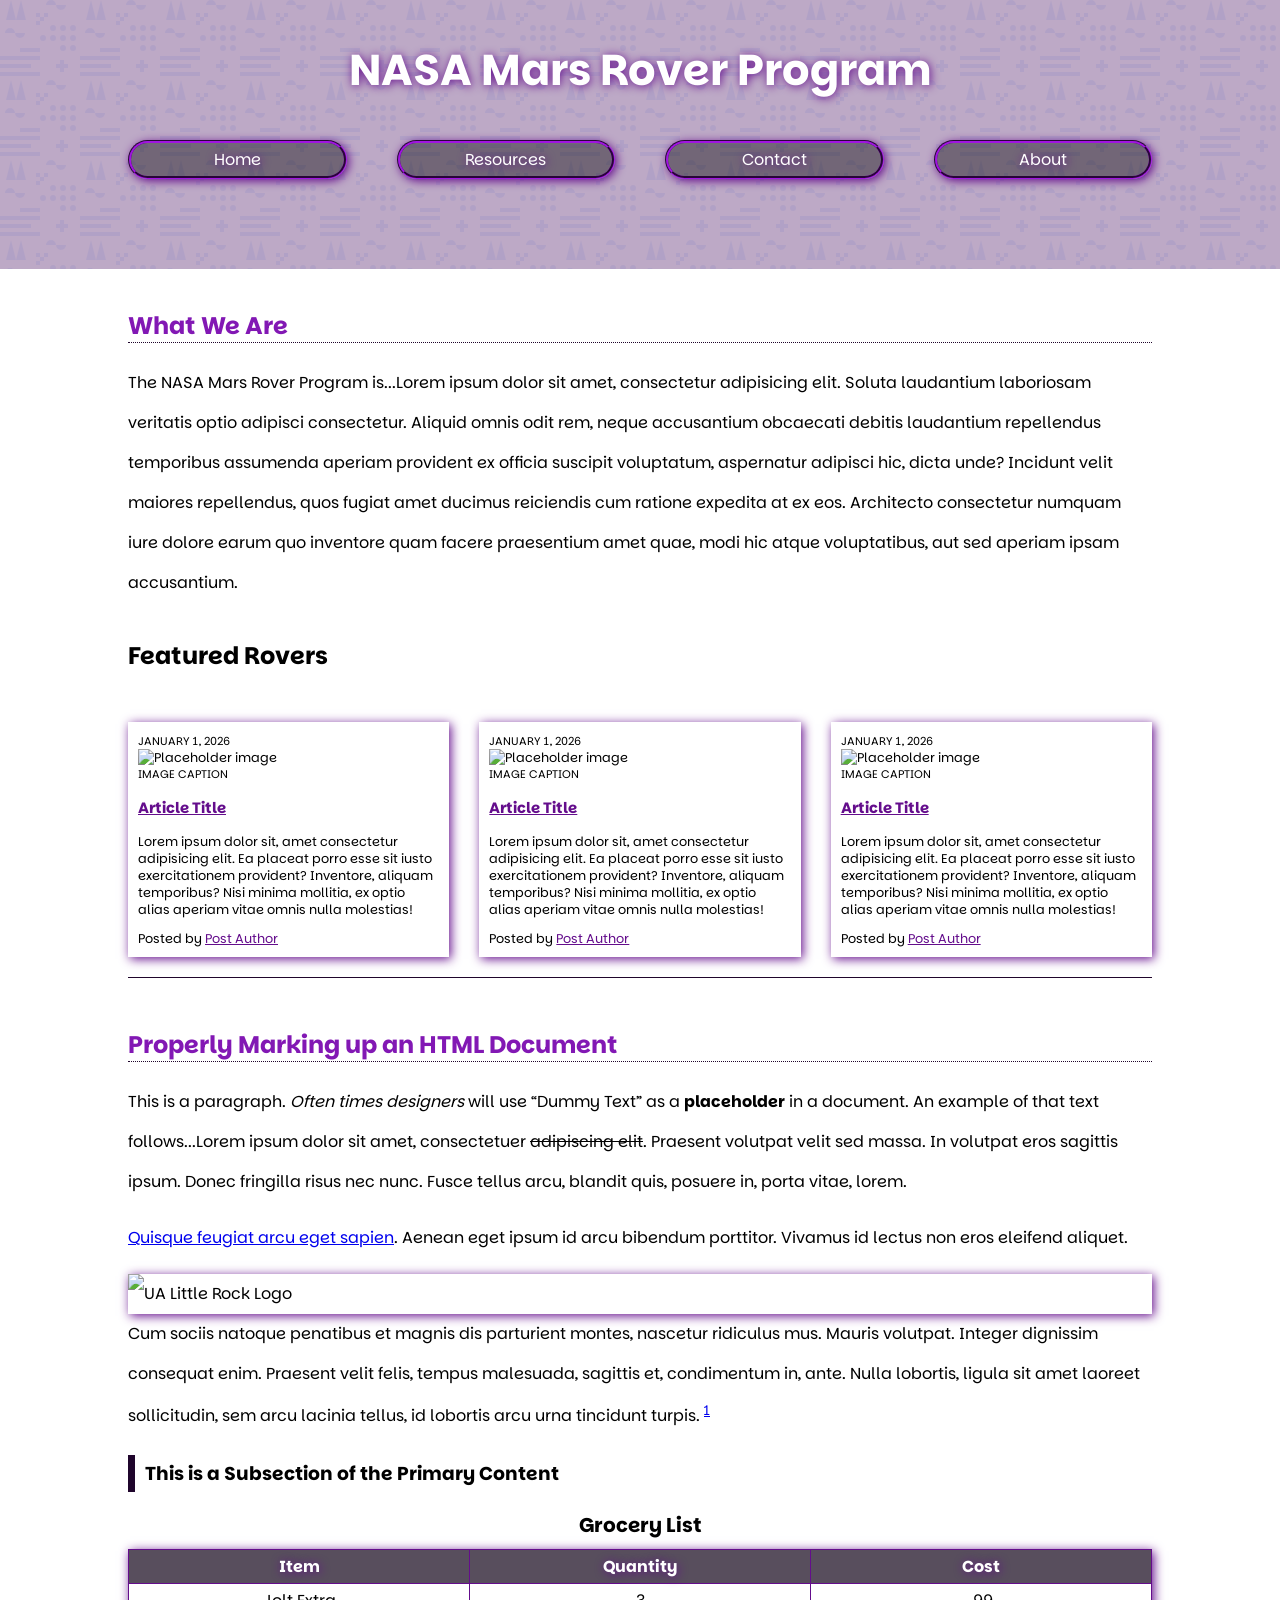
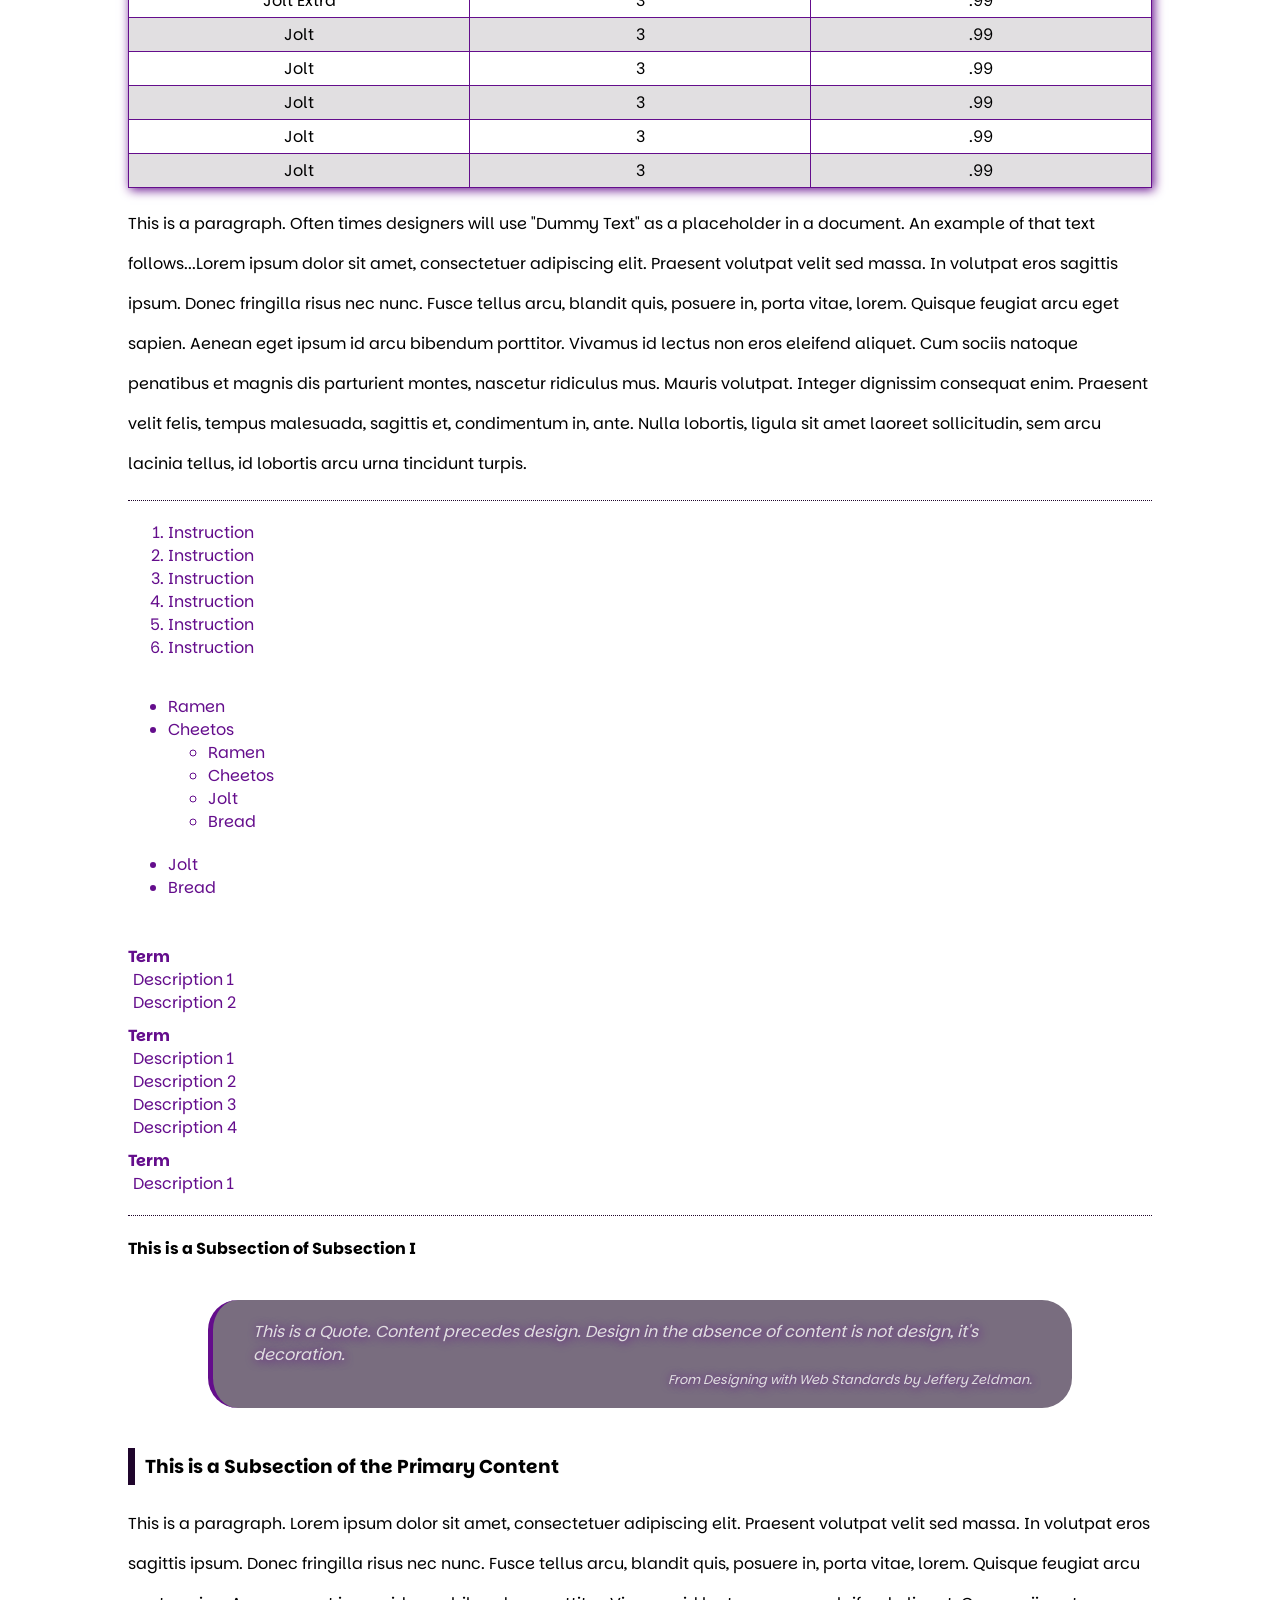
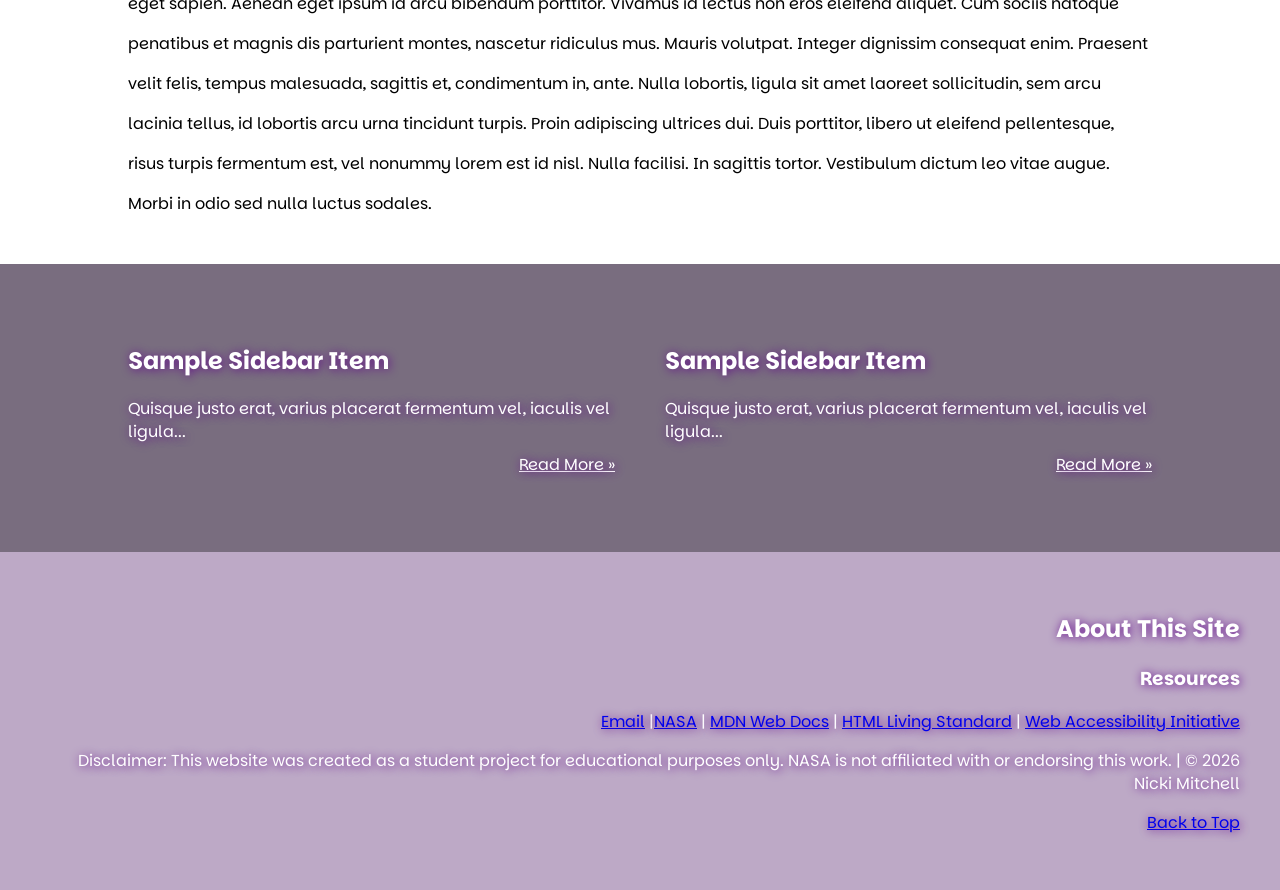
==== final-project-draft/index.html @ 0636eef6 "Added folders and files for final project. Tweaking css demo html as template for draft." ====
<!DOCTYPE html>
<html lang="en">

<head>
  <title>IFSC 11003 - Final Project Draft</title>
  <meta charset="UTF-8" />
  <meta name="description" content="Keyword rich narrative on site purpose" />
  <meta name="author" content="Nicki Mitchell" />
  <meta name="viewport" content="width=device-width, initial-scale=1" />

  <!-- Style Sheet -->
  <link href="assets/css/style.css" rel="stylesheet" />

<link rel="preconnect" href="https://fonts.googleapis.com">
<link rel="preconnect" href="https://fonts.gstatic.com" crossorigin>
<link href="https://fonts.googleapis.com/css2?family=Parkinsans:wght@300..800&display=swap" rel="stylesheet">
</head>

<body>
  <a class="visually-hidden" href="#main-content">Skip to main content</a>
  <header class="primary">
    <h1><a href="index.html">NASA Mars Rover Program</a></h1>
    <nav class="primary container" aria-label="Primary">
      <ul>
        <li><a href="#">Home</a></li>
        <li><a href="#">Resources</a></li>
        <li><a href="#">Contact</a></li>
        <li><a href="#">About</a></li>
      </ul>
    </nav>
  </header>

  <!-- Main landmark gives you a clean selector target for weeks 6–9 -->
  <main id="main-content" class="container">

    <section id="content">
      <h2>What We Are</h2>
      <p>
        The NASA Mars Rover Program is...Lorem ipsum dolor sit amet, consectetur adipisicing elit. Soluta laudantium laboriosam veritatis optio adipisci consectetur. Aliquid omnis odit rem, neque accusantium obcaecati debitis laudantium repellendus temporibus assumenda aperiam provident ex officia suscipit voluptatum, aspernatur adipisci hic, dicta unde? Incidunt velit maiores repellendus, quos fugiat amet ducimus reiciendis cum ratione expedita at ex eos. Architecto consectetur numquam iure dolore earum quo inventore quam facere praesentium amet quae, modi hic atque voluptatibus, aut sed aperiam ipsam accusantium.
      </p>
    </section>

    <section id="blog" aria-labelledby="blog-rovers">
      <h2 id="blog-rovers">Featured Rovers</h2>

      <article class="post">
        <header>
          <time class="post-date" datetime="2026-01-01">January 1, 2026</time>

          <figure>
            <img src="https://placehold.co/300x200" alt="Placeholder image" />
            <figcaption>Image Caption</figcaption>
          </figure>

          <h3><a href="#" rel="bookmark">Article Title</a></h3>
        </header>

        <p>
          Lorem ipsum dolor sit, amet consectetur adipisicing elit. Ea placeat porro esse sit iusto exercitationem provident? Inventore, aliquam temporibus? Nisi minima mollitia, ex optio alias aperiam vitae omnis nulla molestias!
        </p>

        <footer class="post-meta">
          Posted by <a href="#">Post Author</a>
        </footer>
      </article>

      <article class="post">
        <header>
          <time class="post-date" datetime="2026-01-01">January 1, 2026</time>

          <figure>
            <img src="https://placehold.co/300x200" alt="Placeholder image" />
            <figcaption>Image Caption</figcaption>
          </figure>

          <h3><a href="#" rel="bookmark">Article Title</a></h3>
        </header>

        <p>
          Lorem ipsum dolor sit, amet consectetur adipisicing elit. Ea placeat porro esse sit iusto exercitationem provident? Inventore, aliquam temporibus? Nisi minima mollitia, ex optio alias aperiam vitae omnis nulla molestias!
        </p>

        <footer class="post-meta">
          Posted by <a href="#">Post Author</a>
        </footer>
      </article>

      <article class="post">
        <header>
          <time class="post-date" datetime="2026-01-01">January 1, 2026</time>

          <figure>
            <img src="https://placehold.co/300x200" alt="Placeholder image" />
            <figcaption>Image Caption</figcaption>
          </figure>

          <h3><a href="#" rel="bookmark">Article Title</a></h3>
        </header>

        <p>
Lorem ipsum dolor sit, amet consectetur adipisicing elit. Ea placeat porro esse sit iusto exercitationem provident? Inventore, aliquam temporibus? Nisi minima mollitia, ex optio alias aperiam vitae omnis nulla molestias!
        </p>

        <footer class="post-meta">
          Posted by <a href="#">Post Author</a>
        </footer>
      </article>

    </section>
<section id="practice">
  <h2>Properly Marking up an HTML Document</h2>
  <!--(Primary Content Heading)-->

  <p>This is a paragraph. <em>Often times designers</em> will use <q>Dummy Text</q> as a <strong>placeholder</strong> in a document. An example of that text follows...Lorem ipsum dolor sit amet, consectetuer <del>adipiscing elit</del>. Praesent volutpat
    velit sed massa. In volutpat eros sagittis ipsum. Donec fringilla risus nec nunc. Fusce tellus arcu, blandit quis, posuere in, porta vitae, lorem.</p>

  <p> <a href="#">Quisque feugiat arcu eget sapien</a>. <span class="foo">Aenean</span> eget ipsum id arcu bibendum porttitor. Vivamus id lectus non eros eleifend aliquet.</p>
  <p> <img src="https://thomaswallace.net/wp-content/uploads/2018/02/ualr.png" alt="UA Little Rock Logo" />Cum sociis natoque penatibus et magnis dis parturient montes, nascetur ridiculus mus. Mauris volutpat. Integer dignissim consequat enim. Praesent velit felis,
    tempus malesuada, sagittis et, condimentum in, ante. Nulla lobortis, ligula sit amet laoreet sollicitudin, sem arcu lacinia tellus, id lobortis arcu urna tincidunt turpis. <sup><a href="#">1</a></sup> </p>

  <h3>This is a Subsection of the Primary Content</h3>
  <!-- (Subsection I)-->

  <table>
    <caption>Grocery List</caption>
    <thead>
      <!--Design Time Attribute - Remove before Prodution-->
      <tr>
        <th scope="col">Item</th>
        <th scope="col">Quantity</th>
        <th scope="col">Cost</th>
      </tr>
    </thead>
    <tr>
      <td>Jolt Extra</td>
      <td>3</td>
      <td>.99</td>
    </tr>
    <tr>
      <td>Jolt</td>
      <td>3</td>
      <td>.99</td>
    </tr>
    <tr>
      <td>Jolt</td>
      <td>3</td>
      <td>.99</td>
    </tr>
    <tr>
      <td>Jolt</td>
      <td>3</td>
      <td>.99</td>
    </tr>
    <tr>
      <td>Jolt</td>
      <td>3</td>
      <td>.99</td>
    </tr>
    <tr>
      <td>Jolt</td>
      <td>3</td>
      <td>.99</td>
    </tr>
  </table>

  <p>This is a paragraph. Often times designers will use "Dummy Text" as a placeholder in a document. An example of that text follows...Lorem ipsum dolor sit amet, consectetuer adipiscing elit. Praesent volutpat velit sed massa. In volutpat eros sagittis
    ipsum. Donec fringilla risus nec nunc. Fusce tellus arcu, blandit quis, posuere in, porta vitae, lorem. Quisque feugiat arcu eget sapien. Aenean eget ipsum id arcu bibendum porttitor. Vivamus id lectus non eros eleifend aliquet. Cum sociis natoque
    penatibus et magnis dis parturient montes, nascetur ridiculus mus. Mauris volutpat. Integer dignissim consequat enim. Praesent velit felis, tempus malesuada, sagittis et, condimentum in, ante. Nulla lobortis, ligula sit amet laoreet sollicitudin,
    sem arcu lacinia tellus, id lobortis arcu urna tincidunt turpis.</p>

  <!--This is a list of instructions.-->

  <ol>
    <li>Instruction</li>
    <li>Instruction</li>
    <li>Instruction</li>
    <li>Instruction</li>
    <li>Instruction</li>
    <li>Instruction</li>
  </ol>

  <!--This is a list of items to purchase at the grocery store.-->

  <ul>
    <li>Ramen</li>
    <li>Cheetos
      <ul>
        <li>Ramen</li>
        <li>Cheetos</li>
        <li>Jolt</li>
        <li>Bread</li>
      </ul>
    </li>
    <li>Jolt</li>
    <li>Bread</li>
  </ul>

  <!--This is an Example of how we should mark up a term and its description(s)-->
  <dl>
    <dt>Term</dt>
    <dd>Description 1</dd>
    <dd>Description 2</dd>
    <dt>Term</dt>
    <dd>Description 1</dd>
    <dd>Description 2</dd>
    <dd>Description 3</dd>
    <dd>Description 4</dd>
    <dt>Term</dt>
    <dd>Description 1</dd>
  </dl>

  <h4>This is a Subsection of Subsection I</h4>

  <blockquote>This is a Quote. Content precedes design. Design in the absence of content is not design, it's decoration. <cite>From Designing with Web Standards by Jeffery Zeldman.</cite></blockquote>

  <h3>This is a Subsection of the Primary Content</h3>
  <!--(Subsection II)-->

  <p>This is a paragraph. Lorem ipsum dolor sit amet, consectetuer adipiscing elit. Praesent volutpat velit sed massa. In volutpat eros sagittis ipsum. Donec fringilla risus nec nunc. Fusce tellus arcu, blandit quis, posuere in, porta vitae, lorem. Quisque
    feugiat arcu eget sapien. Aenean eget ipsum id arcu bibendum porttitor. Vivamus id lectus non eros eleifend aliquet. Cum sociis natoque penatibus et magnis dis parturient montes, nascetur ridiculus mus. Mauris volutpat. Integer dignissim consequat
    enim. Praesent velit felis, tempus malesuada, sagittis et, condimentum in, ante. Nulla lobortis, ligula sit amet laoreet sollicitudin, sem arcu lacinia tellus, id lobortis arcu urna tincidunt turpis. Proin adipiscing ultrices dui. Duis porttitor,
    libero ut eleifend pellentesque, risus turpis fermentum est, vel nonummy lorem est id nisl. Nulla facilisi. In sagittis tortor. Vestibulum dictum leo vitae augue. Morbi in odio sed nulla luctus sodales.</p>
</section>
    

  </main>
  <aside aria-label="Sidebar">
    <div class="container">

      <article class="widget">
        <header>
          <h2>Sample Sidebar Item</h2>
        </header>

        <p>
          Quisque justo erat, varius placerat fermentum vel, iaculis vel ligula...
          <a href="#">Read More &raquo;</a>
        </p>

        <footer>Widget Footer</footer>
      </article>

      <article class="widget">
        <header>
          <h2>Sample Sidebar Item</h2>
        </header>

        <p>
          Quisque justo erat, varius placerat fermentum vel, iaculis vel ligula...
          <a href="#">Read More &raquo;</a>
        </p>

        <footer>Widget Footer</footer>
      </article>

    </div>
  </aside>

  <footer class="primary">
    <h2>About This Site</h2>
    <h3>Resources</h3>
   <p><a href="mailto:nlmitchell1@ualr.edu">Email</a> |<a href="#">NASA</a> | <a href="#">MDN Web Docs</a> | <a href="#">HTML Living Standard</a> | <a href="#">Web Accessibility Initiative</a></p>
    <p>Disclaimer: This website was created as a student project for educational purposes only. NASA is not affiliated with or endorsing this work. | &copy; 2026 Nicki Mitchell</p>
    <p><a href="#top">Back to Top</a></p>
  </footer>

</body>

</html>
---- final-project-draft/assets/css/style.css ----
/* ---------------Box Sizing----------------- */
html {
  box-sizing: border-box;
}
*,
*:before,
*:after {
  box-sizing: inherit;
}

/* ---------------Responsive Images----------------- */
img{
  max-width: 100%;
}
 
/* Skip link utility: hidden until focused */
.visually-hidden {
  border: 0;
  clip: rect(0, 0, 0, 0);
  height: 1px;
  margin: -1px;
  overflow: hidden;
  padding: 0;
  position: absolute;
  white-space: nowrap;
  width: 1px;
}

/* ---------------Utility Classes----------------- */
.container{
  width:80vw;
  margin: 40px auto;
}

/* ---------------Global Styles----------------- */

body{
  font-family: "Parkinsans", sans-serif;
  margin: 0;
}

header.primary{
  background-color: #bda9c6;
  color:#ffffff;
  text-align: center;
  text-shadow: 1px 1px 10px #640D8C;
  padding: 40px; /* 40px top and bottom, 0 left and right */
  background-image: url("data:image/svg+xml,%3Csvg xmlns='http://www.w3.org/2000/svg' width='80' height='80' viewBox='0 0 80 80'%3E%3Cg fill='%23ad9ec6' fill-opacity='0.7'%3E%3Cpath fill-rule='evenodd' d='M11 0l5 20H6l5-20zm42 31a3 3 0 1 0 0-6 3 3 0 0 0 0 6zM0 72h40v4H0v-4zm0-8h31v4H0v-4zm20-16h20v4H20v-4zM0 56h40v4H0v-4zm63-25a3 3 0 1 0 0-6 3 3 0 0 0 0 6zm10 0a3 3 0 1 0 0-6 3 3 0 0 0 0 6zM53 41a3 3 0 1 0 0-6 3 3 0 0 0 0 6zm10 0a3 3 0 1 0 0-6 3 3 0 0 0 0 6zm10 0a3 3 0 1 0 0-6 3 3 0 0 0 0 6zm-30 0a3 3 0 1 0 0-6 3 3 0 0 0 0 6zm-28-8a5 5 0 0 0-10 0h10zm10 0a5 5 0 0 1-10 0h10zM56 5a5 5 0 0 0-10 0h10zm10 0a5 5 0 0 1-10 0h10zm-3 46a3 3 0 1 0 0-6 3 3 0 0 0 0 6zm10 0a3 3 0 1 0 0-6 3 3 0 0 0 0 6zM21 0l5 20H16l5-20zm43 64v-4h-4v4h-4v4h4v4h4v-4h4v-4h-4zM36 13h4v4h-4v-4zm4 4h4v4h-4v-4zm-4 4h4v4h-4v-4zm8-8h4v4h-4v-4z'/%3E%3C/g%3E%3C/svg%3E");
}

header.primary a{
  color: #ffffff;
  text-decoration: none; /* Remove underline from links */
  }

header.primary h1{
  font-size: 2.7rem;
  margin: 0;
}

header.primary .subtitle{
  font-size: 1.5rem;
  margin: 0;
}

nav.primary ul{
  padding: 0;
  display:flex;
  flex-direction: row;
  justify-content: center;
  gap: 50px;
}

nav.primary ul li {
  list-style-type: none; /* Remove bullets from list */
  margin-bottom: 10px;
  flex: 1; /* Allow list items to grow and shrink equally */
}

nav.primary ul li a{
  background-color: rgba(0, 0, 0, 0.4);
  box-shadow: 2px 2px 10px #640D8C;
  padding: 5px 7.5px;
  display: block;
  border: 3.5px groove #640D8C;
  border-radius: 22px;
  color: #ffffff;
  transition: .5s;
}

nav.primary ul li a:hover{
  background-color: rgba(0, 0, 0, 0.6);
  box-shadow: 1px 1px 10px #640D8C;
}

#content h2 {
  color:#8218b4;
  border-bottom:#1f052c  1.5px dotted;
}

#content p {
  line-height: 2.5;
}

#blog {
  display: flex;
  flex-direction: row;
  justify-content: space-between;
  flex-wrap: wrap;
  gap: 30px;
  padding-bottom: 20px;
  border-bottom:#1f052c 0.5px solid;
}

#blog figure {
  margin: 0;
}

#blog .post {
  box-shadow:2px 2px 10px #640D8C;
  padding: 10px;
  gap: 50px;
  font-size: 0.8rem;
  flex: 1;
}

#blog h2 {
  flex: 0 0 100%;
}

#blog time.post-date, #blog figcaption {
  text-transform: uppercase;
  font-size: 0.7rem;
}

#blog a{
  color: #640D8C;
}

#practice h2 {
  color:#8218b4;
  border-bottom:#1f052c  1.5px dotted;
  padding-top: 30px;
}

#practice h3 {
  border-left:#1f052c 7.5px solid;
  padding: 5px 0 5px 10px;
}

#practice p {
  line-height: 2.5;
}

#practice p img {
  display: flex;
  flex-direction: row;
  justify-content: center;
  box-shadow:2px 2px 10px #640D8C;
}

#practice table {
  box-shadow:2px 2px 10px #640D8C;
  table-layout: fixed;
  width: 100%;
  border-collapse: collapse;
}

#practice table caption {
  font-size: 1.25rem;
  font-weight: bold;
  margin-bottom: 10px;
}

#practice th {
  background-color: #584e5d;
  text-shadow: 1px 1px 10px #640D8C;
  color: #ffffff;
}

#practice tr:nth-child(even) {
  background-color: #e1dfe1;
}

#practice tr:hover {
  background-color: #817f81;
}

#practice th, #practice td {
  border: 1px solid #640D8C;
  padding: 5px;
  text-align: center;
}

#practice ol {
  color: #640D8C;
  border-top:#1f052c  1.5px dotted;
  padding-top: 20px;
  padding-bottom: 20px;
}

#practice ul {
  color: #640D8C;
  padding-bottom: 20px;
}

#practice dl {
  color: #640D8C;
  border-bottom:#1f052c  1.5px dotted;
  padding-bottom: 20px;

}

#practice dt {
  font-weight: bold;
  padding-top: 10px;
}

#practice dd {
  margin-left: 5px;
}

#practice blockquote {
  border-left: 5px solid #640D8C;
  padding: 20px 40px;
  margin:40px 80px;
  border-radius: 30px;
  background-color:#796d7f;
  color:#e1dfe1;
  font-style: italic;
  text-shadow: 1px 1px 10px #640D8C;
}

#practice blockquote cite {
  display: block;
  text-align: right;
  font-size: 0.8rem;
  margin-top: 5px;
}

aside[aria-label="Sidebar"]{
background-color: #796d7f;
  color:#ffffff;
  text-align: none;
  text-shadow: 1px 1px 10px #640D8C;
  padding: 20px 0; /* 40px top and bottom, 0 left and right */
}

 aside .container{
    display: flex;
    flex-direction: row;
    justify-content: center;
    gap: 50px;
  }

  aside div.container a:last-child{
   color:#ffffff;
   display:block;
   margin-top: 10px;
   text-align:right;
  }

  aside .widget footer{
    display: none;
  }

  footer.primary{
    background-color: #bda9c6;
    color:#ffffff;
    text-align: right;
    text-shadow: 1px 1px 10px #640D8C;
    padding: 40px; /* 40px top and bottom, 0 left and right */
  }

/* ---------------Media Queries----------------- */

@media screen and (max-width: 500px) { /*breakpoint; 500px is the width of the screen */

  nav.primary ul{
    flex-direction: column;
    gap: 5px;
  }

  .container{
    width:90vw;
  }

  #blog {
    flex-direction: column;
  }
  }

 
/* ---------------My General Notes----------------- */
/* Color palette: #640D8C, #451A59, #CB77F2, #E6B0FF, #F6E3FF */

/* Font stack: 
For the <head> of my html: 
<link rel="preconnect" href="https://fonts.googleapis.com">
<link rel="preconnect" href="https://fonts.gstatic.com" crossorigin>
<link href="https://fonts.googleapis.com/css2?family=Parkinsans:wght@300..800&display=swap" rel="stylesheet">

CSS class for a variable style:
.parkinsans-<uniquifier> {
  font-family: "Parkinsans", sans-serif;
  font-optical-sizing: auto; - NOT NEEDED
  font-weight: <weight>; - NOT NEEDED
  font-style: normal; - NOT NEEDED
}*/
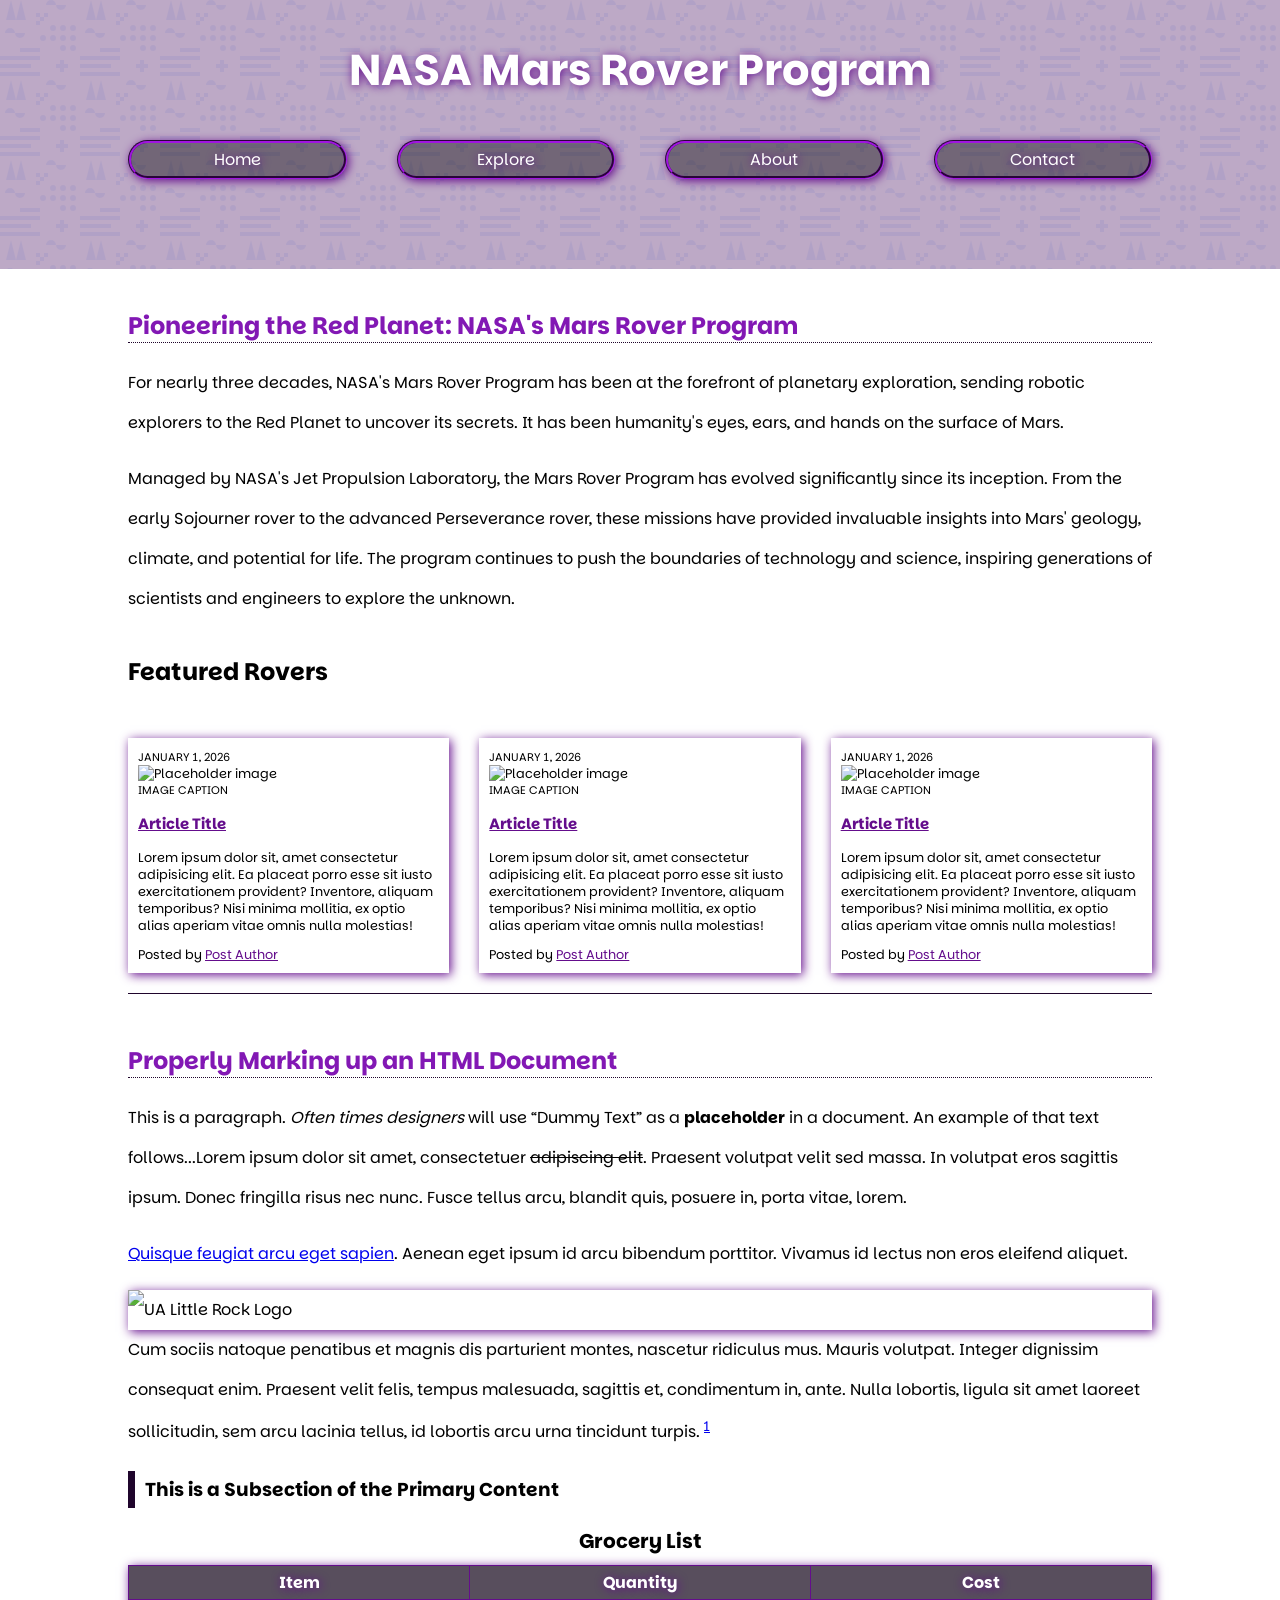
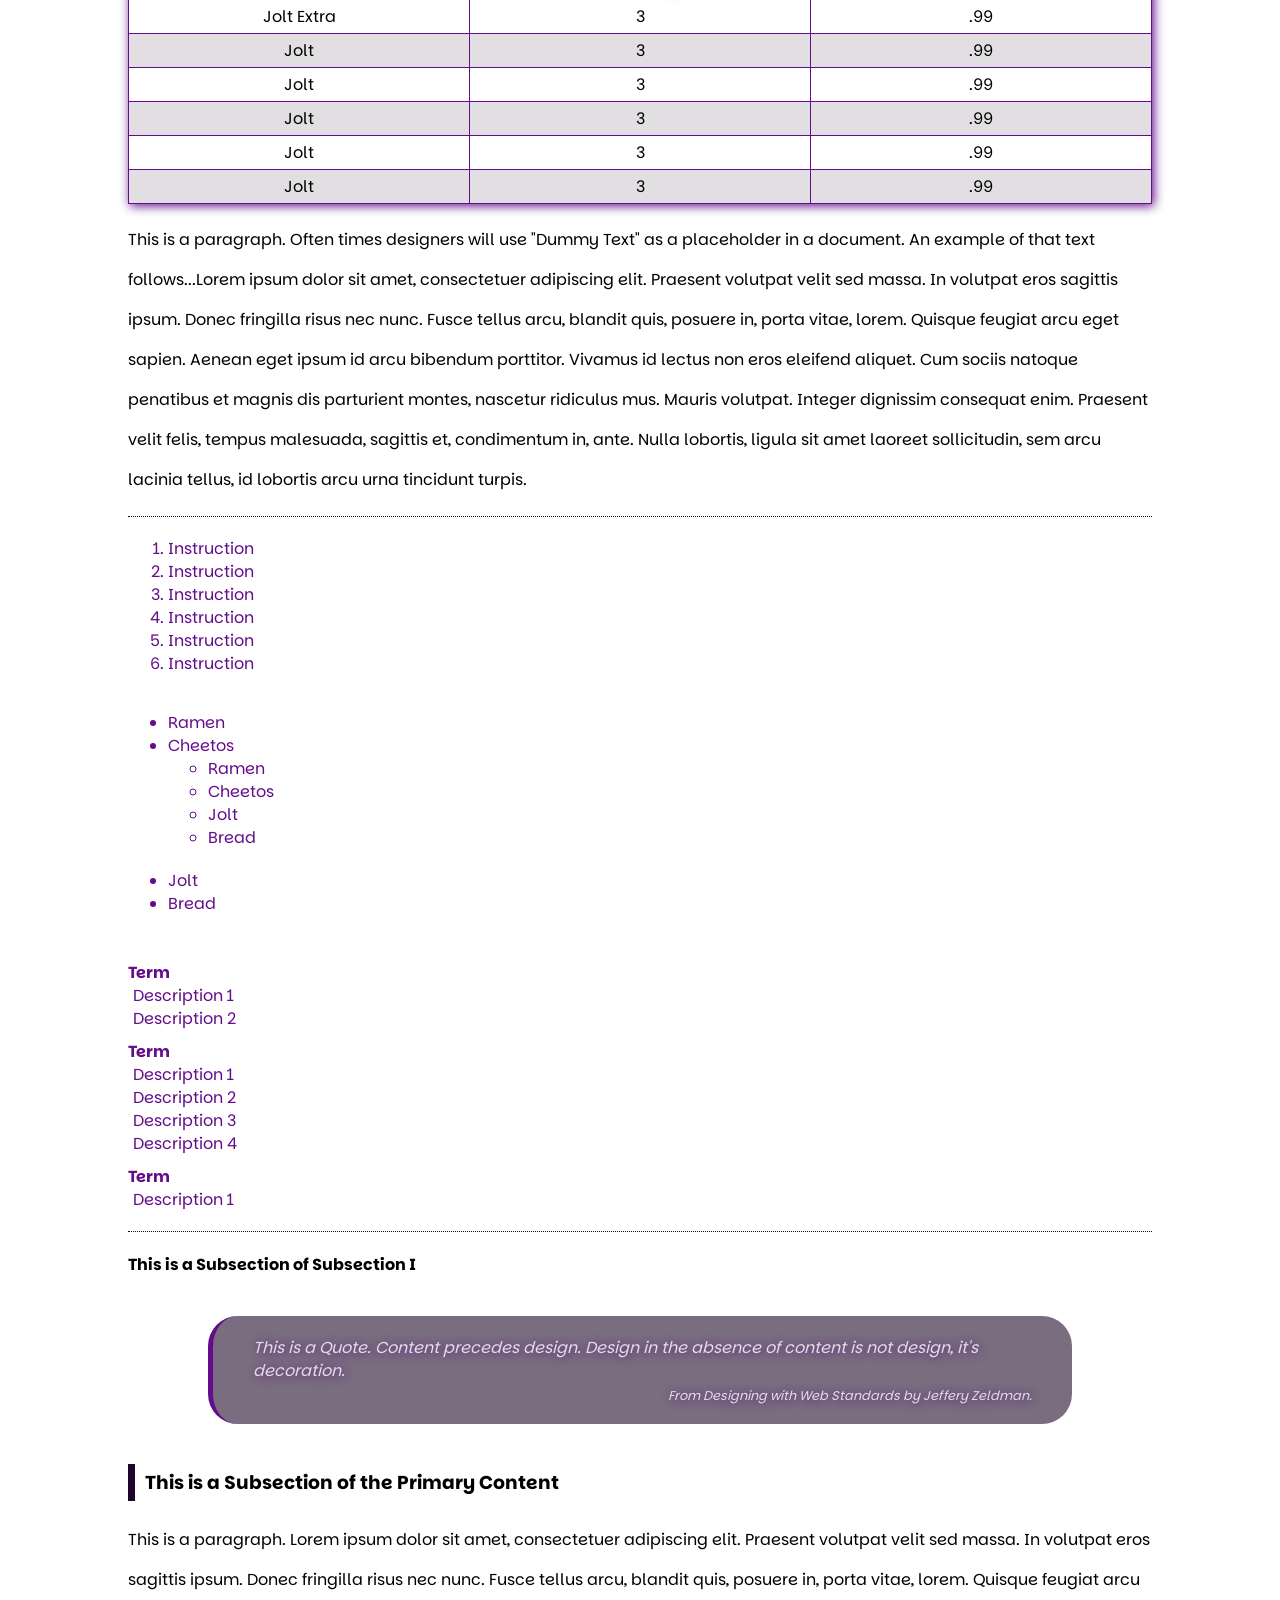
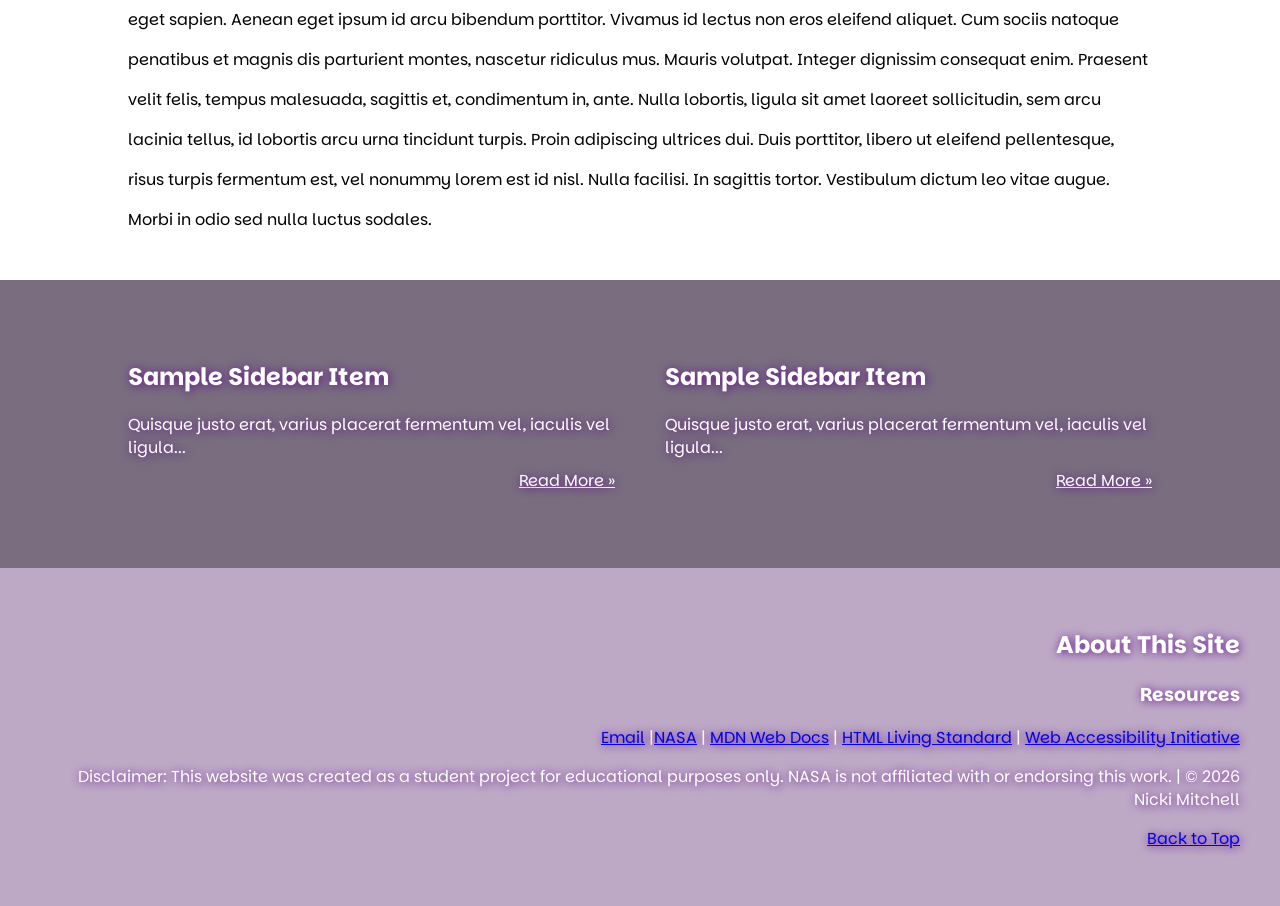
==== commit 6a1f0286: "created about.html and added draft content covering all 5 rovers" ====
--- a/final-project-draft/index.html
+++ b/final-project-draft/index.html
@@ -4,7 +4,7 @@
 <head>
   <title>IFSC 11003 - Final Project Draft</title>
   <meta charset="UTF-8" />
-  <meta name="description" content="Keyword rich narrative on site purpose" />
+  <meta name="description" content="NASA Mars Rover Program - Home Page (DRAFT)" />
   <meta name="author" content="Nicki Mitchell" />
   <meta name="viewport" content="width=device-width, initial-scale=1" />
 
@@ -22,21 +22,24 @@
     <h1><a href="index.html">NASA Mars Rover Program</a></h1>
     <nav class="primary container" aria-label="Primary">
       <ul>
-        <li><a href="#">Home</a></li>
-        <li><a href="#">Resources</a></li>
-        <li><a href="#">Contact</a></li>
-        <li><a href="#">About</a></li>
+        <li><a href="index.html">Home</a></li>
+        <li><a href="explore.html">Explore</a></li>
+        <li><a href="about.html">About</a></li>
+        <li><a href="contact.html">Contact</a></li>
+        
       </ul>
     </nav>
   </header>
 
-  <!-- Main landmark gives you a clean selector target for weeks 6–9 -->
-  <main id="main-content" class="container">
+   <main id="main-content" class="container">
 
     <section id="content">
-      <h2>What We Are</h2>
+      <h2>Pioneering the Red Planet: NASA's Mars Rover Program</h2>
       <p>
-        The NASA Mars Rover Program is...Lorem ipsum dolor sit amet, consectetur adipisicing elit. Soluta laudantium laboriosam veritatis optio adipisci consectetur. Aliquid omnis odit rem, neque accusantium obcaecati debitis laudantium repellendus temporibus assumenda aperiam provident ex officia suscipit voluptatum, aspernatur adipisci hic, dicta unde? Incidunt velit maiores repellendus, quos fugiat amet ducimus reiciendis cum ratione expedita at ex eos. Architecto consectetur numquam iure dolore earum quo inventore quam facere praesentium amet quae, modi hic atque voluptatibus, aut sed aperiam ipsam accusantium.
+        For nearly three decades, NASA's Mars Rover Program has been at the forefront of planetary exploration, sending robotic explorers to the Red Planet to uncover its secrets. It has been humanity's eyes, ears, and hands on the surface of Mars. 
+      </p>
+      <p>
+        Managed by NASA's Jet Propulsion Laboratory, the Mars Rover Program has evolved significantly since its inception. From the early Sojourner rover to the advanced Perseverance rover, these missions have provided invaluable insights into Mars' geology, climate, and potential for life. The program continues to push the boundaries of technology and science, inspiring generations of scientists and engineers to explore the unknown.
       </p>
     </section>
 
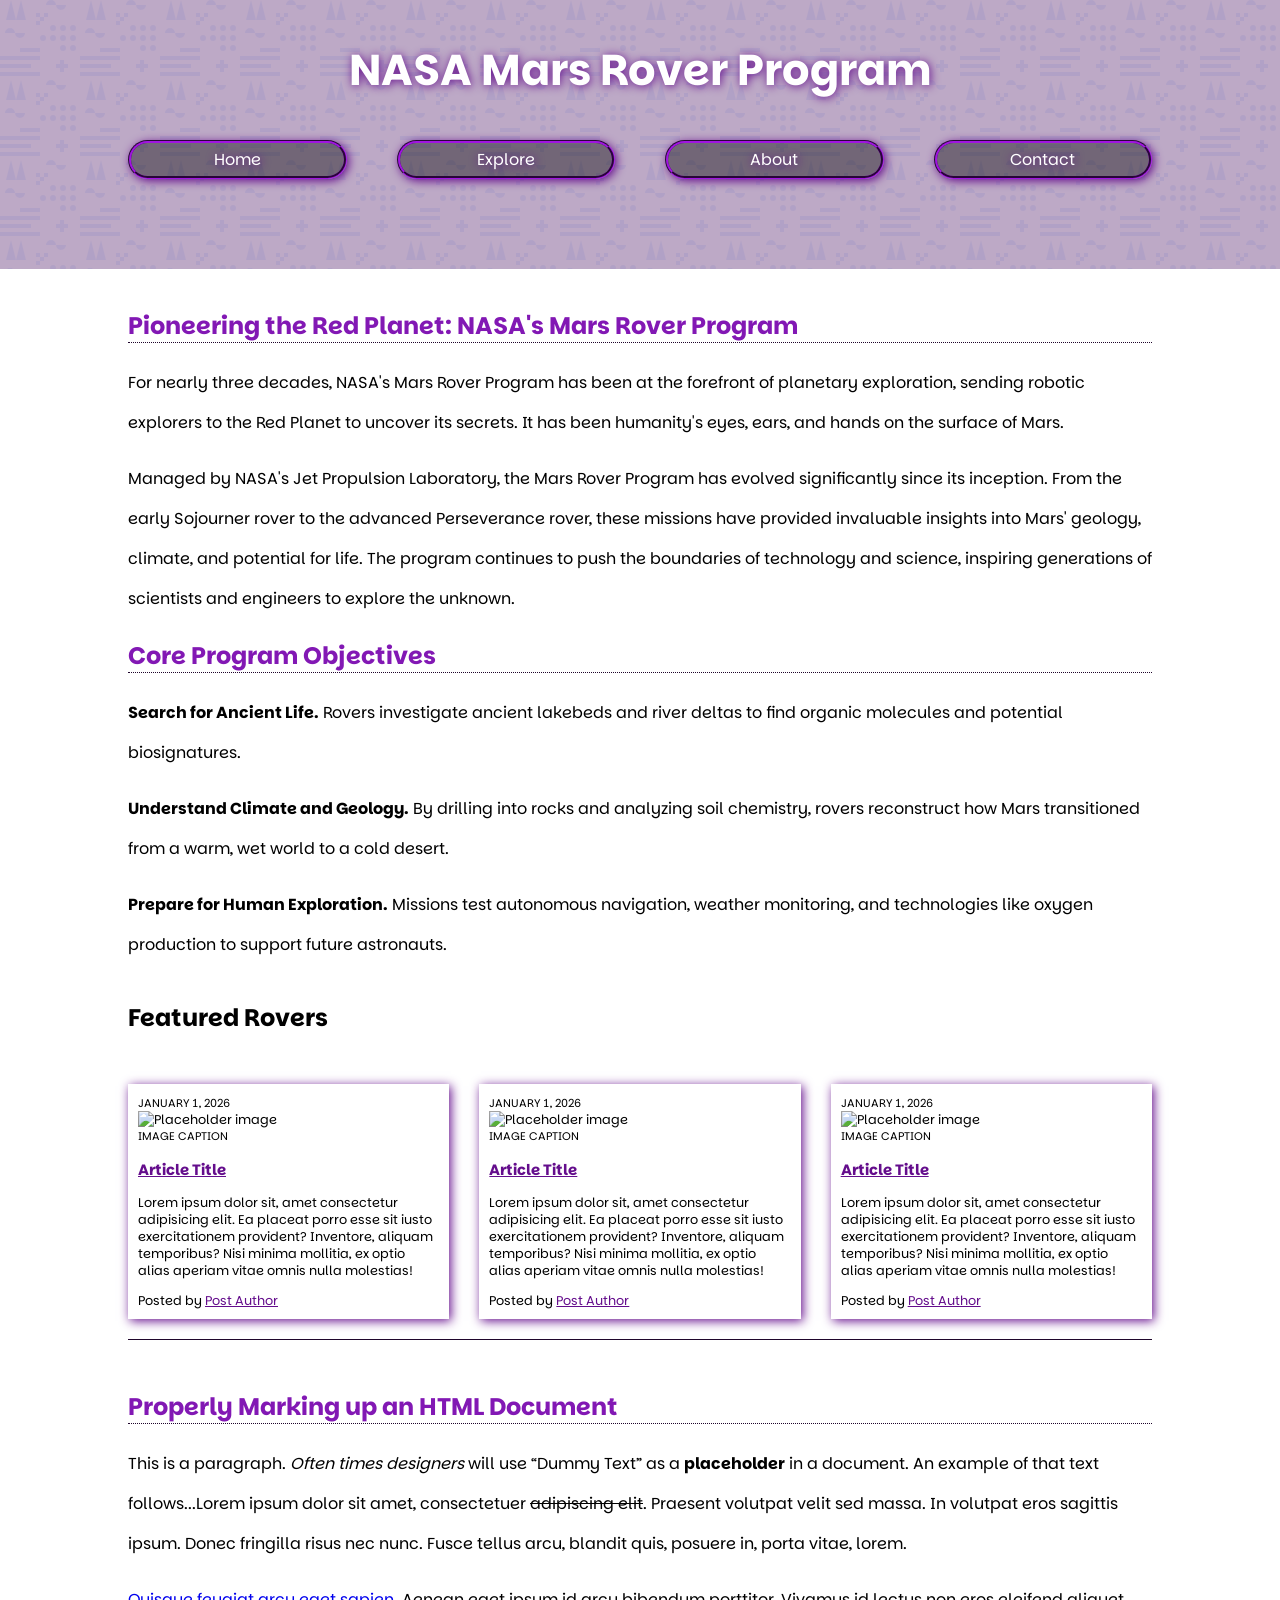
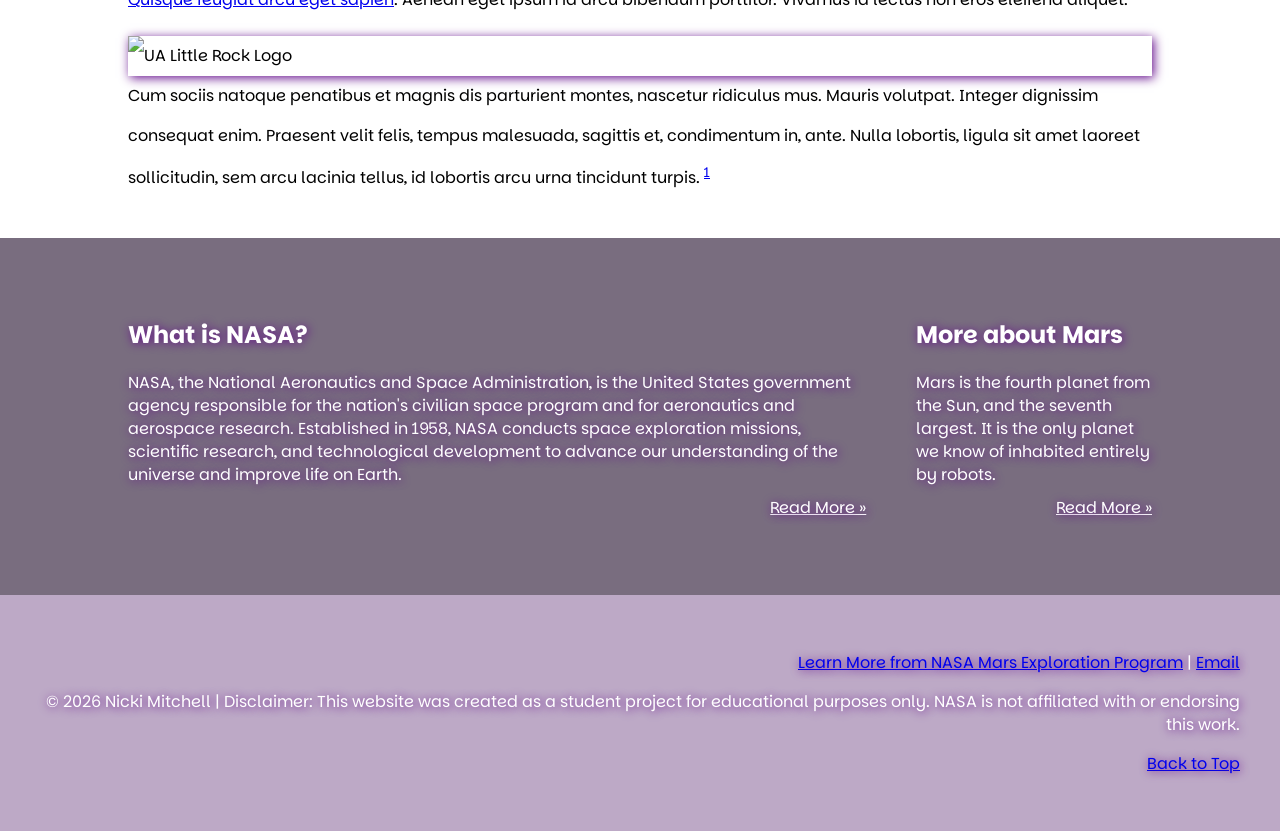
==== commit f200ed76: "content updates to index.html" ====
--- a/final-project-draft/index.html
+++ b/final-project-draft/index.html
@@ -40,6 +40,17 @@
       </p>
       <p>
         Managed by NASA's Jet Propulsion Laboratory, the Mars Rover Program has evolved significantly since its inception. From the early Sojourner rover to the advanced Perseverance rover, these missions have provided invaluable insights into Mars' geology, climate, and potential for life. The program continues to push the boundaries of technology and science, inspiring generations of scientists and engineers to explore the unknown.
+      </p>
+
+      <h2>Core Program Objectives</h2>
+      <p>
+        <strong>Search for Ancient Life.</strong> Rovers investigate ancient lakebeds and river deltas to find organic molecules and potential biosignatures.
+      </p>
+      <p>
+        <strong>Understand Climate and Geology.</strong> By drilling into rocks and analyzing soil chemistry, rovers reconstruct how Mars transitioned from a warm, wet world to a cold desert.
+      </p>
+      <p>
+        <strong>Prepare for Human Exploration.</strong> Missions test autonomous navigation, weather monitoring, and technologies like oxygen production to support future astronauts.
       </p>
     </section>
 
@@ -121,109 +132,7 @@
   <p> <img src="https://thomaswallace.net/wp-content/uploads/2018/02/ualr.png" alt="UA Little Rock Logo" />Cum sociis natoque penatibus et magnis dis parturient montes, nascetur ridiculus mus. Mauris volutpat. Integer dignissim consequat enim. Praesent velit felis,
     tempus malesuada, sagittis et, condimentum in, ante. Nulla lobortis, ligula sit amet laoreet sollicitudin, sem arcu lacinia tellus, id lobortis arcu urna tincidunt turpis. <sup><a href="#">1</a></sup> </p>
 
-  <h3>This is a Subsection of the Primary Content</h3>
-  <!-- (Subsection I)-->
-
-  <table>
-    <caption>Grocery List</caption>
-    <thead>
-      <!--Design Time Attribute - Remove before Prodution-->
-      <tr>
-        <th scope="col">Item</th>
-        <th scope="col">Quantity</th>
-        <th scope="col">Cost</th>
-      </tr>
-    </thead>
-    <tr>
-      <td>Jolt Extra</td>
-      <td>3</td>
-      <td>.99</td>
-    </tr>
-    <tr>
-      <td>Jolt</td>
-      <td>3</td>
-      <td>.99</td>
-    </tr>
-    <tr>
-      <td>Jolt</td>
-      <td>3</td>
-      <td>.99</td>
-    </tr>
-    <tr>
-      <td>Jolt</td>
-      <td>3</td>
-      <td>.99</td>
-    </tr>
-    <tr>
-      <td>Jolt</td>
-      <td>3</td>
-      <td>.99</td>
-    </tr>
-    <tr>
-      <td>Jolt</td>
-      <td>3</td>
-      <td>.99</td>
-    </tr>
-  </table>
-
-  <p>This is a paragraph. Often times designers will use "Dummy Text" as a placeholder in a document. An example of that text follows...Lorem ipsum dolor sit amet, consectetuer adipiscing elit. Praesent volutpat velit sed massa. In volutpat eros sagittis
-    ipsum. Donec fringilla risus nec nunc. Fusce tellus arcu, blandit quis, posuere in, porta vitae, lorem. Quisque feugiat arcu eget sapien. Aenean eget ipsum id arcu bibendum porttitor. Vivamus id lectus non eros eleifend aliquet. Cum sociis natoque
-    penatibus et magnis dis parturient montes, nascetur ridiculus mus. Mauris volutpat. Integer dignissim consequat enim. Praesent velit felis, tempus malesuada, sagittis et, condimentum in, ante. Nulla lobortis, ligula sit amet laoreet sollicitudin,
-    sem arcu lacinia tellus, id lobortis arcu urna tincidunt turpis.</p>
-
-  <!--This is a list of instructions.-->
-
-  <ol>
-    <li>Instruction</li>
-    <li>Instruction</li>
-    <li>Instruction</li>
-    <li>Instruction</li>
-    <li>Instruction</li>
-    <li>Instruction</li>
-  </ol>
-
-  <!--This is a list of items to purchase at the grocery store.-->
-
-  <ul>
-    <li>Ramen</li>
-    <li>Cheetos
-      <ul>
-        <li>Ramen</li>
-        <li>Cheetos</li>
-        <li>Jolt</li>
-        <li>Bread</li>
-      </ul>
-    </li>
-    <li>Jolt</li>
-    <li>Bread</li>
-  </ul>
-
-  <!--This is an Example of how we should mark up a term and its description(s)-->
-  <dl>
-    <dt>Term</dt>
-    <dd>Description 1</dd>
-    <dd>Description 2</dd>
-    <dt>Term</dt>
-    <dd>Description 1</dd>
-    <dd>Description 2</dd>
-    <dd>Description 3</dd>
-    <dd>Description 4</dd>
-    <dt>Term</dt>
-    <dd>Description 1</dd>
-  </dl>
-
-  <h4>This is a Subsection of Subsection I</h4>
-
-  <blockquote>This is a Quote. Content precedes design. Design in the absence of content is not design, it's decoration. <cite>From Designing with Web Standards by Jeffery Zeldman.</cite></blockquote>
-
-  <h3>This is a Subsection of the Primary Content</h3>
-  <!--(Subsection II)-->
-
-  <p>This is a paragraph. Lorem ipsum dolor sit amet, consectetuer adipiscing elit. Praesent volutpat velit sed massa. In volutpat eros sagittis ipsum. Donec fringilla risus nec nunc. Fusce tellus arcu, blandit quis, posuere in, porta vitae, lorem. Quisque
-    feugiat arcu eget sapien. Aenean eget ipsum id arcu bibendum porttitor. Vivamus id lectus non eros eleifend aliquet. Cum sociis natoque penatibus et magnis dis parturient montes, nascetur ridiculus mus. Mauris volutpat. Integer dignissim consequat
-    enim. Praesent velit felis, tempus malesuada, sagittis et, condimentum in, ante. Nulla lobortis, ligula sit amet laoreet sollicitudin, sem arcu lacinia tellus, id lobortis arcu urna tincidunt turpis. Proin adipiscing ultrices dui. Duis porttitor,
-    libero ut eleifend pellentesque, risus turpis fermentum est, vel nonummy lorem est id nisl. Nulla facilisi. In sagittis tortor. Vestibulum dictum leo vitae augue. Morbi in odio sed nulla luctus sodales.</p>
-</section>
+  </section>
     
 
   </main>
@@ -232,12 +141,12 @@
 
       <article class="widget">
         <header>
-          <h2>Sample Sidebar Item</h2>
+          <h2>What is NASA?</h2>
         </header>
 
         <p>
-          Quisque justo erat, varius placerat fermentum vel, iaculis vel ligula...
-          <a href="#">Read More &raquo;</a>
+          NASA, the National Aeronautics and Space Administration, is the United States government agency responsible for the nation's civilian space program and for aeronautics and aerospace research. Established in 1958, NASA conducts space exploration missions, scientific research, and technological development to advance our understanding of the universe and improve life on Earth.
+          <a href="https://www.nasa.gov/about/">Read More &raquo;</a>
         </p>
 
         <footer>Widget Footer</footer>
@@ -245,12 +154,12 @@
 
       <article class="widget">
         <header>
-          <h2>Sample Sidebar Item</h2>
+          <h2>More about Mars</h2>
         </header>
 
         <p>
-          Quisque justo erat, varius placerat fermentum vel, iaculis vel ligula...
-          <a href="#">Read More &raquo;</a>
+          Mars is the fourth planet from the Sun, and the seventh largest. It is the only planet we know of inhabited entirely by robots.
+          <a href="https://www.nasa.gov/mars/">Read More &raquo;</a>
         </p>
 
         <footer>Widget Footer</footer>
@@ -260,10 +169,8 @@
   </aside>
 
   <footer class="primary">
-    <h2>About This Site</h2>
-    <h3>Resources</h3>
-   <p><a href="mailto:nlmitchell1@ualr.edu">Email</a> |<a href="#">NASA</a> | <a href="#">MDN Web Docs</a> | <a href="#">HTML Living Standard</a> | <a href="#">Web Accessibility Initiative</a></p>
-    <p>Disclaimer: This website was created as a student project for educational purposes only. NASA is not affiliated with or endorsing this work. | &copy; 2026 Nicki Mitchell</p>
+    <p><a href="https://science.nasa.gov/planetary-science/programs/mars-exploration/">Learn More from NASA Mars Exploration Program</a> | <a href="mailto:nlmitchell1@ualr.edu">Email</a></p>
+    <p>&copy; 2026 Nicki Mitchell | Disclaimer: This website was created as a student project for educational purposes only. NASA is not affiliated with or endorsing this work.</p>
     <p><a href="#top">Back to Top</a></p>
   </footer>
 
